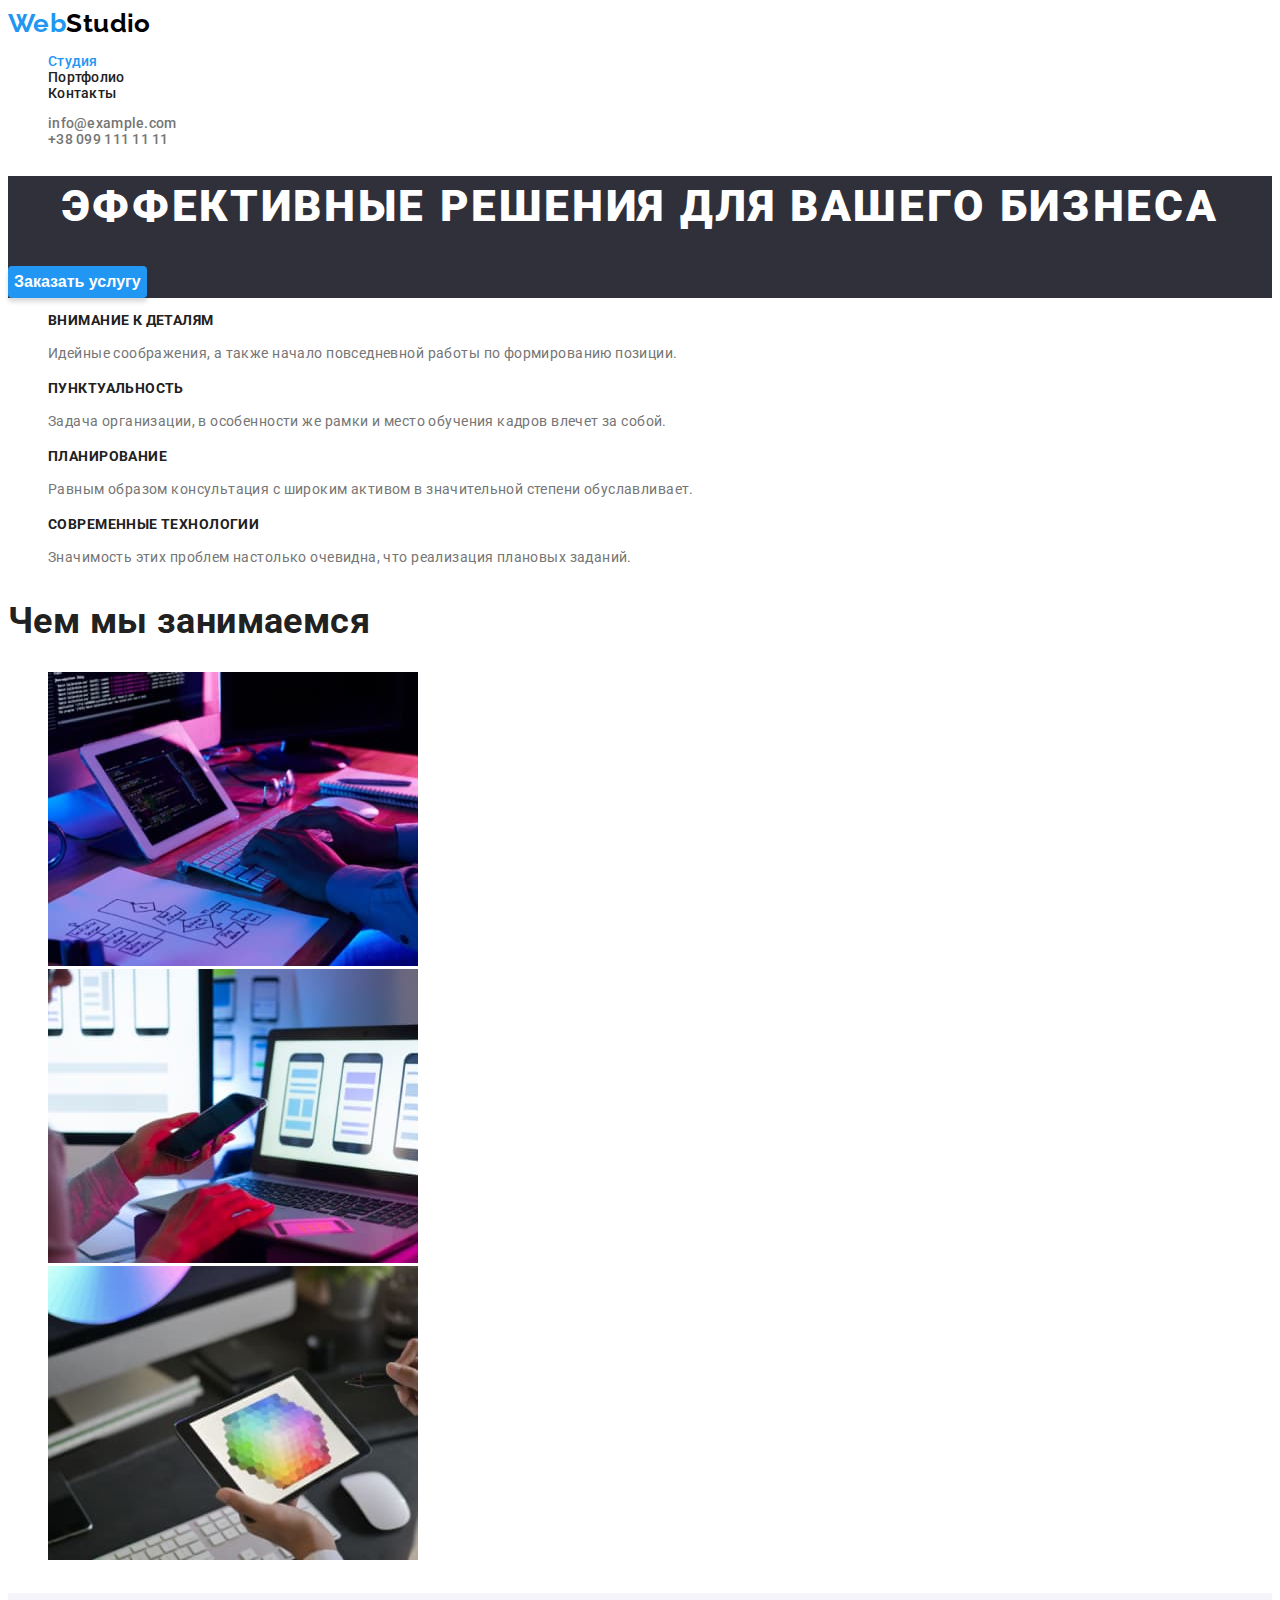
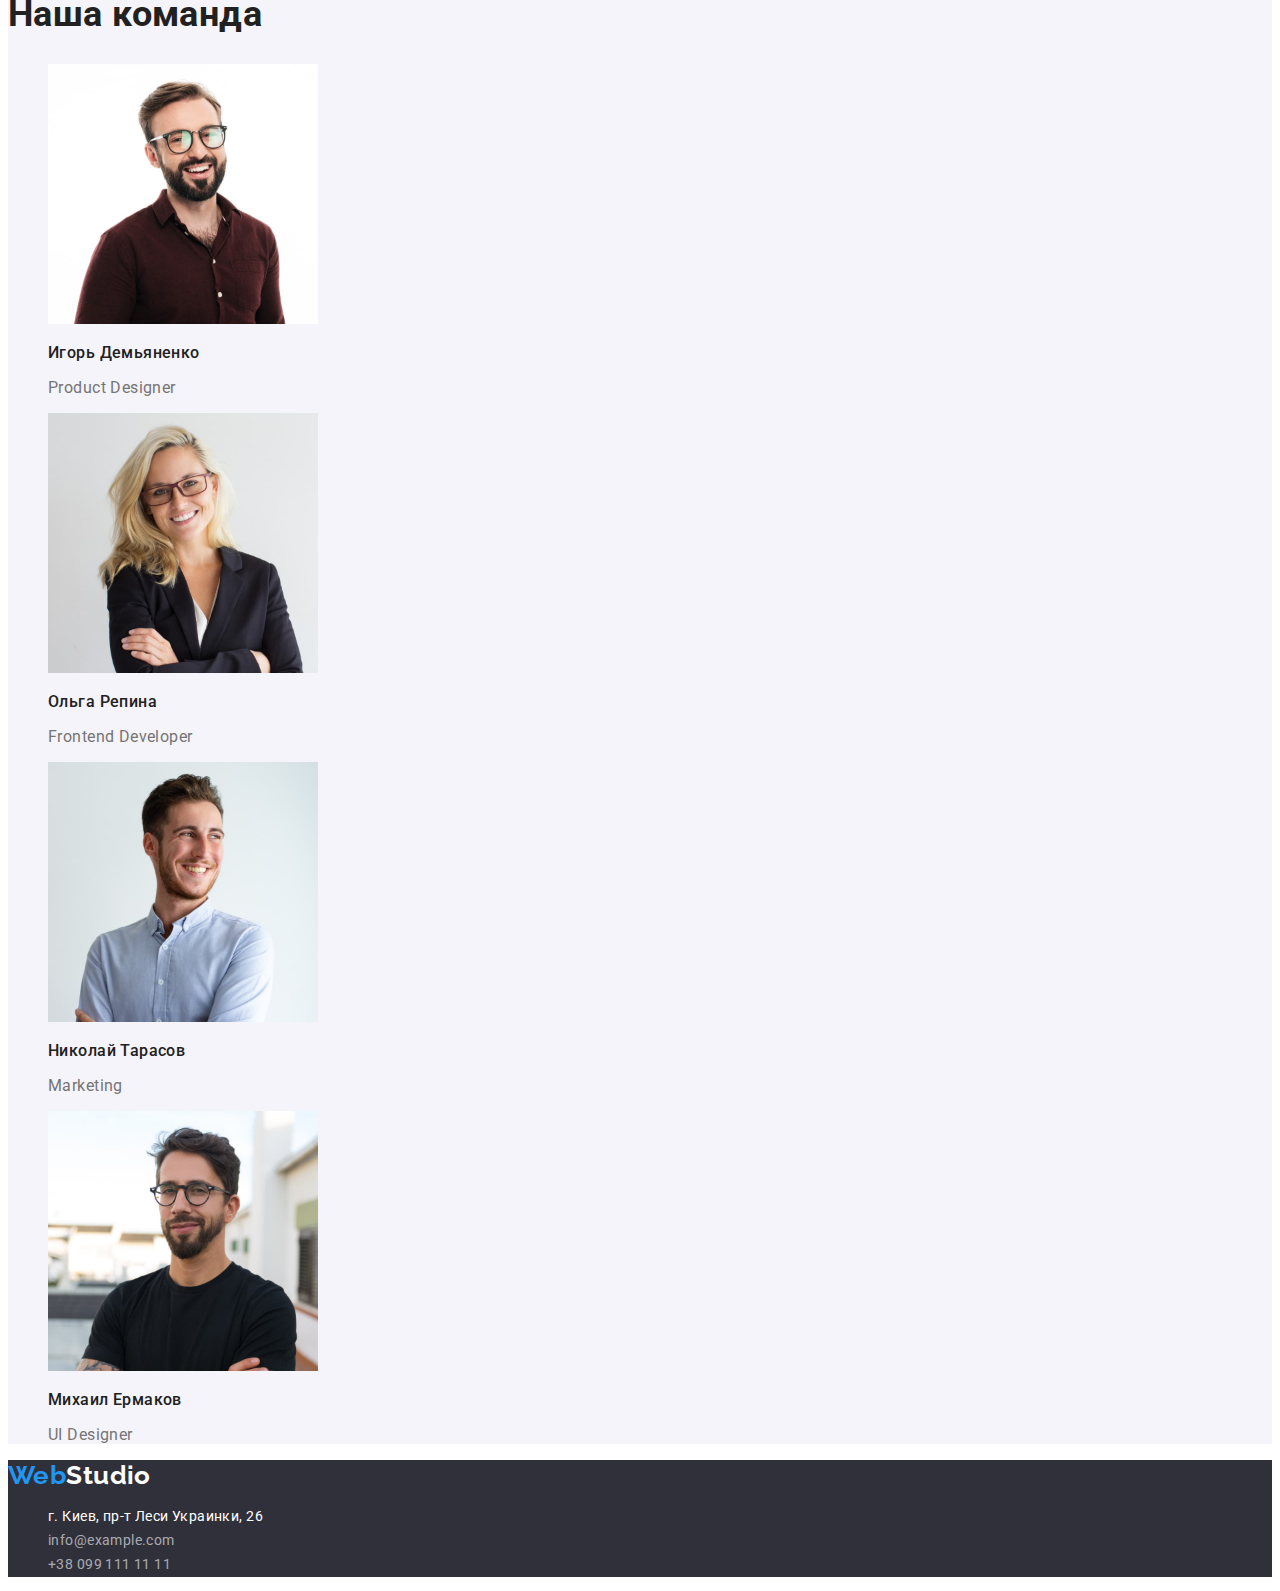
==== index.html @ 21df3050 "HW 3 padding flex" ====
<!DOCTYPE html>
<html lang="ru">
  <head>
    <meta charset="UTF-8" />
    <meta http-equiv="X-UA-Compatible" content="IE=edge" />
    <meta name="viewport" content="width=device-width, initial-scale=1.0" />
    <!-- Styles -->
    <!-- <link rel="stylesheet" type="text/css" href="./css/normalize.css" /> -->
    <link
      rel="stylesheet"
      href="https://cdnjs.cloudflare.com/ajax/libs/modern-normalize/1.1.0/modern-normalize.min.css"
      integrity="sha512-wpPYUAdjBVSE4KJnH1VR1HeZfpl1ub8YT/NKx4PuQ5NmX2tKuGu6U/JRp5y+Y8XG2tV+wKQpNHVUX03MfMFn9Q=="
      crossorigin="anonymous"
      referrerpolicy="no-referrer"
    />
    <link rel="stylesheet" type="text/css" href="./css/styles.css" />
    <!-- Fonts -->
    <link rel="preconnect" href="https://fonts.googleapis.com" />
    <link rel="preconnect" href="https://fonts.gstatic.com" crossorigin />
    <link
      href="https://fonts.googleapis.com/css2?family=Raleway:wght@700&family=Roboto:wght@400;500;700;900&display=swap"
      rel="stylesheet"
    />
    <title>Main</title>
  </head>

  <body>
    <header class="header">
      <nav class="navigation">
        <a href="./" class="link logo">
          Web<span class="logo-accent">Studio</span>
        </a>
        <ul class="list">
          <li class="item-header current"><a href="./" class="link"> Студия</a></li>
          <li class="item-header">
            <a href="./portfolio.html" class="link">Портфолио</a>
          </li>
          <li class="item-header"><a href="#" class="link">Контакты</a></li>
        </ul>
      </nav>
      <ul class="list">
        <li class="item-header contact">
          <a href="mailto:info@example.com" class="link">info@example.com</a>
        </li>
        <li class="item-header contact">
          <a href="tel:+380991111111" class="link">+38 099 111 11 11</a>
        </li>
      </ul>
    </header>
    <main>
      <section class="section primary">
        <h1 class="main-title">Эффективные решения для вашего бизнеса</h1>
        <button type="button" class="button main-button">Заказать услугу</button>
      </section>
      <section class="section">
        <h2 class="title visually-hidden">Наши преимущества</h2>
        <ul class="list">
          <li class="our-edge-item">
            <h3 class="our-edge-title">Внимание к деталям</h3>
            <p class="our-edge-description">
              Идейные соображения, а также начало повседневной работы по
              формированию позиции.
            </p>
          </li>
          <li class="our-edge-item">
            <h3 class="our-edge-title">Пунктуальность</h3>
            <p class="our-edge-description">
              Задача организации, в особенности же рамки и место обучения кадров
              влечет за собой.
            </p>
          </li>
          <li class="our-edge-item">
            <h3 class="our-edge-title">Планирование</h3>
            <p class="our-edge-description">
              Равным образом консультация с широким активом в значительной
              степени обуславливает.
            </p>
          </li>
          <li class="our-edge-item">
            <h3 class="our-edge-title">Современные технологии</h3>
            <p class="our-edge-description">
              Значимость этих проблем настолько очевидна, что реализация
              плановых заданий.
            </p>
          </li>
        </ul>
      </section>
      <section class="section">
        <h2 class="title">Чем мы занимаемся</h2>
        <ul class="list">
          <li>
            <img
              src="images/box_1.jpg"
              alt="Изображение работаюшего программиста"
              width="370"
            />
          </li>
          <li>
            <img
              src="images/box_2.jpg"
              alt="Изображение работающего UI/UX"
              width="370"
            />
          </li>
          <li>
            <img
              src="images/box_3.jpg"
              alt="Изображение работаюшего тестировщика"
              width="370"
            />
          </li>
        </ul>
      </section>
      <section class="section our-team">
        <h2 class="title">Наша команда</h2>
        <ul class="list">
          <li class="our-team-collections-items">
            <img
              src="images/team_img_1.jpg"
              alt="Фотография специалиста Игоря Демьяненко"
              width="270"
            />
            <h3 class="our-team-title">Игорь Демьяненко</h3>
            <p class="our-team-position">Product Designer</p>
          </li>
          <li class="our-team-collections-items">
            <img
              src="images/team_img_2.jpg"
              alt="Фотография специалиста Ольги Репиной"
              width="270"
            />
            <h3 class="our-team-title">Ольга Репина</h3>
            <p class="our-team-position">Frontend Developer</p>
          </li>
          <li class="our-team-collections-items">
            <img
              src="images/team_img_3.jpg"
              alt="Фотография специалиста Николая Тарасова"
              width="270"
            />
            <h3 class="our-team-title">Николай Тарасов</h3>
            <p class="our-team-position">Marketing</p>
          </li>
          <li class="our-team-collections-items">
            <img
              src="images/team_img_4.jpg"
              alt="Фотография специалиста Михаила Ермакова"
              width="270"
            />
            <h3 class="our-team-title">Михаил Ермаков</h3>
            <p class="our-team-position">UI Designer</p>
          </li>
        </ul>
      </section>
    </main>
    <footer class="footer">
      <a href="./" class="link logo">
        Web<span class="logo-invert-accent">Studio</span>
      </a>
      <address>
        <ul class="list">
          <li class="item-footer">г. Киев, пр-т Леси Украинки, 26</li>
          <li class="item-footer contact">
            <a href="mailto:info@example.com" class="link">info@example.com</a>
          </li>
          <li class="item-footer contact">
            <a href="tel:+380991111111" class="link">+38 099 111 11 11</a>
          </li>
        </ul>
      </address>
    </footer>
  </body>
</html>
---- css/styles.css ----
:root {
  --background-dark-color: #2f303a;
  /* rgb(47, 48, 58) */
  --background-light-color: #f5f4fa;
  /* rgb(245, 244, 250); */
  --primary-dark-color: #212121;
  /* rgb(33, 33, 33)*/
  --primary-light-color: #757575;
  /*rgb(117, 117, 117)*/
  --accent-light-color: #2196f3;
  /* rgb(33, 150, 243) */
  --accent-dark-color: #000000;
  /* rgb(0,0,0) */
  --main-light-color: #ffffff;
  /* rgb(255,255,255) */
  --main-light-alfa-color: rgba(255, 255, 255, 0.6);
}

body {
  font-family: "Roboto", sans-serif;
  font-style: normal;
  font-weight: 400;
  font-size: 14px;
  line-height: 1.143; /* 16/14 */
  letter-spacing: 0.03em;
  color: var(--primary-dark-color);
  background-color: var(--main-light-color);
}

/* Common Styles */
.link {
  text-decoration: none;
  color: inherit;
}

.list {
  list-style: none;
}

.button {
  box-shadow: 0px 4px 4px rgba(0, 0, 0, 0.15);
  border: none;
  border-radius: 4px;
  color: var(--main-light-color);
  background-color: var(--accent-light-color);
}

.title {
  font-weight: 700;
  font-size: 36px;
  line-height: 1.167; /* 42/36; */
}

.current{
  color: var(--accent-light-color);
}  

/* Семантичне скриття елементів */
.visually-hidden {
  position: absolute;
  white-space: nowrap;
  width: 1px;
  height: 1px;
  overflow: hidden;
  border: 0;
  padding: 0;
  clip: rect(0 0 0 0);
  clip-path: inset(50%);
  margin: -1px;
}

/* Header */
.item-header {
  font-weight: 500;
  letter-spacing: 0.02em;
}

.item-header.contact {
  color: var(--primary-light-color);
}

.item-header:hover,
.item-header:focus {
  color: var(--accent-light-color);
}

.logo {
  font-family: "Raleway", sans-serif;
  font-weight: 700;
  font-size: 26px;
  line-height: 1.192; /* 31/26; */
  color: var(--accent-light-color);
}

.logo-accent {
  color: var(--accent-dark-color);
}

/* Main */
.primary {
  background-color: var(--background-dark-color);
}

.main-title {
  font-weight: 900;
  font-size: 44px;
  line-height: 1.364; /* 60/44; */
  text-align: center;
  letter-spacing: 0.06em;
  text-transform: uppercase;
  color: var(--main-light-color);
}

.main-button{
  font-weight: 700;
  font-size: 16px;
  line-height: 1.875; /* 30/16; */
}  

.our-edge-title {
  font-size: inherit;
  line-height: inherit;
  text-transform: uppercase;
}

.our-edge-description {
  line-height: 1.714; /* 24/14 */
  color: var(--primary-light-color);
}

.our-team {
  background-color: var(--background-light-color);
}

.our-team-title {
  font-weight: 500;
  font-size: 16px;
  line-height: 1.187; /* 19/16 */
}

.our-team-position {
  font-size: 16px;
  line-height: 1.187; /* 19/16 */
  color: var(--primary-light-color);
}

/* filter */
.button-filter {
  font-weight: 500;
  font-size: 16px;
  line-height: 1.625; /* 26/16 */
  color: inherit;
  background-color: var(--background-light-color);
}

.button-filter:hover,
.button-filter:focus {
  color: var(--main-light-color);
  background-color: var(--accent-light-color);
}

.title-work {
  font-size: 18px;
  line-height: 2;
  letter-spacing: 0.06em;
}

.type-work {
  font-size: 16px;
  line-height: 1.88; /* 30/16; */
  color: var(--primary-light-color);
}

/* FOOTER */
.footer {
  background-color: var(--background-dark-color);
}

.logo-invert-accent {
  color: var(--main-light-color);
}

.item-footer {
  font-size: 14px;
  font-style: normal;
  line-height: 1.714; /* 24/14 */
  color: var(--main-light-color);
}

.item-footer.contact {
  color: var(--main-light-alfa-color);
}

.item-footer.contact:hover,
.item-footer.contact:focus {
  color: var(--accent-light-color);
}
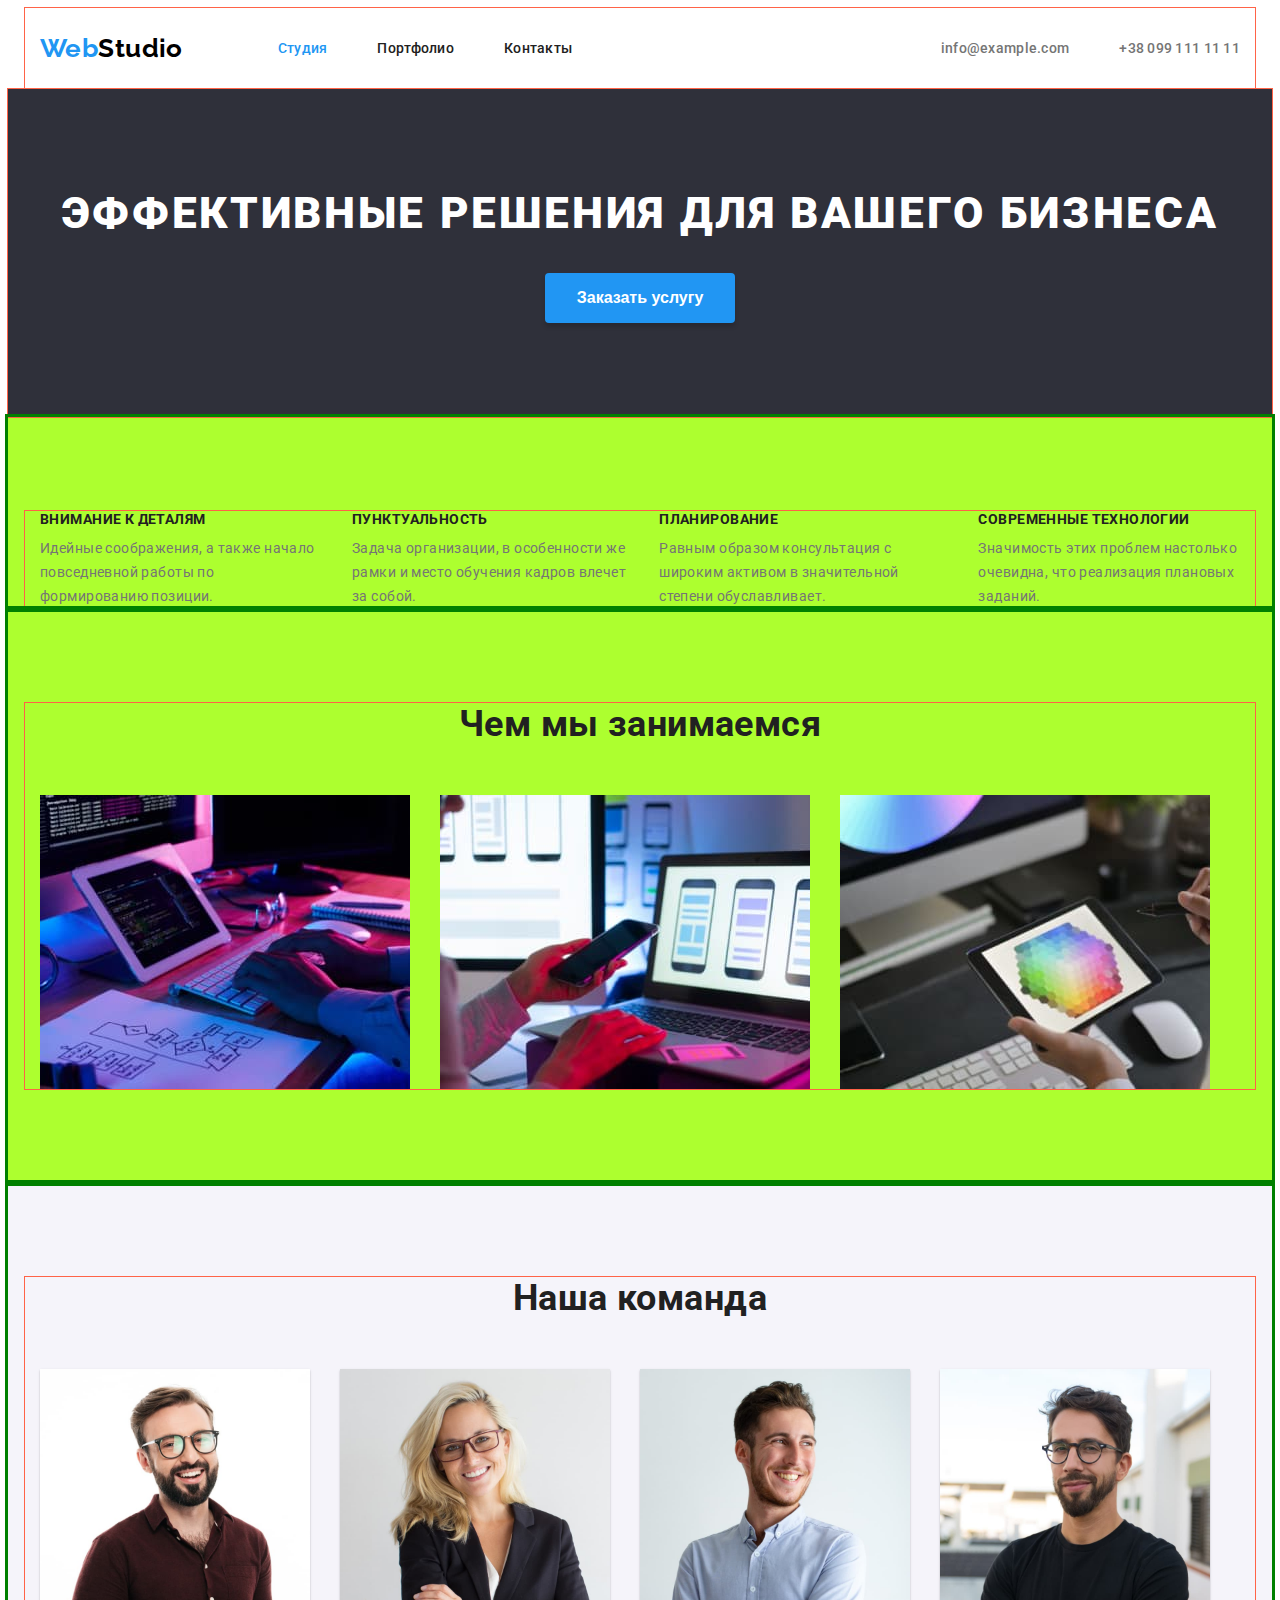
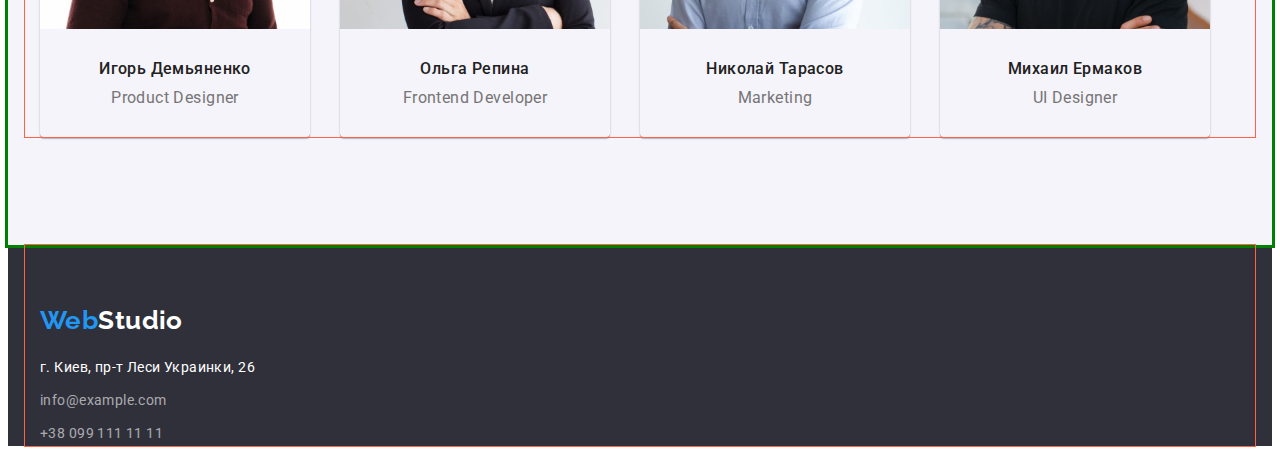
==== commit 26a53bc2: "v2" ====
--- a/index.html
+++ b/index.html
@@ -6,6 +6,14 @@
     <meta name="viewport" content="width=device-width, initial-scale=1.0" />
     <!-- Styles -->
     <!-- <link rel="stylesheet" type="text/css" href="./css/normalize.css" /> -->
+    <!-- Fonts -->
+    <link rel="preconnect" href="https://fonts.googleapis.com" />
+    <link rel="preconnect" href="https://fonts.gstatic.com" crossorigin />
+    <link
+      href="https://fonts.googleapis.com/css2?family=Raleway:wght@700&family=Roboto:wght@400;500;700;900&display=swap"
+      rel="stylesheet"
+    />
+    <!-- Nomalize -->
     <link
       rel="stylesheet"
       href="https://cdnjs.cloudflare.com/ajax/libs/modern-normalize/1.1.0/modern-normalize.min.css"
@@ -13,161 +21,171 @@
       crossorigin="anonymous"
       referrerpolicy="no-referrer"
     />
+    <!-- Styles -->
     <link rel="stylesheet" type="text/css" href="./css/styles.css" />
-    <!-- Fonts -->
-    <link rel="preconnect" href="https://fonts.googleapis.com" />
-    <link rel="preconnect" href="https://fonts.gstatic.com" crossorigin />
-    <link
-      href="https://fonts.googleapis.com/css2?family=Raleway:wght@700&family=Roboto:wght@400;500;700;900&display=swap"
-      rel="stylesheet"
-    />
     <title>Main</title>
   </head>
 
   <body>
     <header class="header">
-      <nav class="navigation">
-        <a href="./" class="link logo">
-          Web<span class="logo-accent">Studio</span>
-        </a>
-        <ul class="list">
-          <li class="item-header current"><a href="./" class="link"> Студия</a></li>
-          <li class="item-header">
-            <a href="./portfolio.html" class="link">Портфолио</a>
+      <div class="container">
+        <nav class="navigation">
+          <a href="./" class="link logo">
+            Web<span class="logo-accent">Studio</span>
+          </a>
+          <ul class="list">
+            <li class="item-header current">
+              <a href="./" class="link"> Студия</a>
+            </li>
+            <li class="item-header">
+              <a href="./portfolio.html" class="link">Портфолио</a>
+            </li>
+            <li class="item-header"><a href="#" class="link">Контакты</a></li>
+          </ul>
+        </nav>
+        <ul class="list contact">
+          <li class="item-header contact">
+            <a href="mailto:info@example.com" class="link">info@example.com</a>
           </li>
-          <li class="item-header"><a href="#" class="link">Контакты</a></li>
+          <li class="item-header contact">
+            <a href="tel:+380991111111" class="link">+38 099 111 11 11</a>
+          </li>
         </ul>
-      </nav>
-      <ul class="list">
-        <li class="item-header contact">
-          <a href="mailto:info@example.com" class="link">info@example.com</a>
-        </li>
-        <li class="item-header contact">
-          <a href="tel:+380991111111" class="link">+38 099 111 11 11</a>
-        </li>
-      </ul>
+      </div>
     </header>
     <main>
       <section class="section primary">
         <h1 class="main-title">Эффективные решения для вашего бизнеса</h1>
-        <button type="button" class="button main-button">Заказать услугу</button>
+        <button type="button" class="button main-button">
+          Заказать услугу
+        </button>
       </section>
-      <section class="section">
-        <h2 class="title visually-hidden">Наши преимущества</h2>
-        <ul class="list">
-          <li class="our-edge-item">
-            <h3 class="our-edge-title">Внимание к деталям</h3>
-            <p class="our-edge-description">
-              Идейные соображения, а также начало повседневной работы по
-              формированию позиции.
-            </p>
-          </li>
-          <li class="our-edge-item">
-            <h3 class="our-edge-title">Пунктуальность</h3>
-            <p class="our-edge-description">
-              Задача организации, в особенности же рамки и место обучения кадров
-              влечет за собой.
-            </p>
-          </li>
-          <li class="our-edge-item">
-            <h3 class="our-edge-title">Планирование</h3>
-            <p class="our-edge-description">
-              Равным образом консультация с широким активом в значительной
-              степени обуславливает.
-            </p>
-          </li>
-          <li class="our-edge-item">
-            <h3 class="our-edge-title">Современные технологии</h3>
-            <p class="our-edge-description">
-              Значимость этих проблем настолько очевидна, что реализация
-              плановых заданий.
-            </p>
-          </li>
-        </ul>
+      <section class="section our-edge">
+        <div class="container">
+          <h2 class="title visually-hidden">Наши преимущества</h2>
+          <ul class="list our-edge">
+            <li class="our-edge-item">
+              <h3 class="our-edge-title">Внимание к деталям</h3>
+              <p class="our-edge-description">
+                Идейные соображения, а также начало повседневной работы по
+                формированию позиции.
+              </p>
+            </li>
+            <li class="our-edge-item">
+              <h3 class="our-edge-title">Пунктуальность</h3>
+              <p class="our-edge-description">
+                Задача организации, в особенности же рамки и место обучения
+                кадров влечет за собой.
+              </p>
+            </li>
+            <li class="our-edge-item">
+              <h3 class="our-edge-title">Планирование</h3>
+              <p class="our-edge-description">
+                Равным образом консультация с широким активом в значительной
+                степени обуславливает.
+              </p>
+            </li>
+            <li class="our-edge-item">
+              <h3 class="our-edge-title">Современные технологии</h3>
+              <p class="our-edge-description">
+                Значимость этих проблем настолько очевидна, что реализация
+                плановых заданий.
+              </p>
+            </li>
+          </ul>
+        </div>
       </section>
-      <section class="section">
-        <h2 class="title">Чем мы занимаемся</h2>
-        <ul class="list">
-          <li>
-            <img
-              src="images/box_1.jpg"
-              alt="Изображение работаюшего программиста"
-              width="370"
-            />
-          </li>
-          <li>
-            <img
-              src="images/box_2.jpg"
-              alt="Изображение работающего UI/UX"
-              width="370"
-            />
-          </li>
-          <li>
-            <img
-              src="images/box_3.jpg"
-              alt="Изображение работаюшего тестировщика"
-              width="370"
-            />
-          </li>
-        </ul>
+      <section class="section whot-do">
+        <div class="container">
+          <h2 class="title">Чем мы занимаемся</h2>
+          <ul class="list whot-do">
+            <li>
+              <img
+                src="images/box_1.jpg"
+                alt="Изображение работаюшего программиста"
+                width="370"
+              />
+            </li>
+            <li>
+              <img
+                src="images/box_2.jpg"
+                alt="Изображение работающего UI/UX"
+                width="370"
+              />
+            </li>
+            <li>
+              <img
+                src="images/box_3.jpg"
+                alt="Изображение работаюшего тестировщика"
+                width="370"
+              />
+            </li>
+          </ul>
+        </div>
       </section>
       <section class="section our-team">
-        <h2 class="title">Наша команда</h2>
-        <ul class="list">
-          <li class="our-team-collections-items">
-            <img
-              src="images/team_img_1.jpg"
-              alt="Фотография специалиста Игоря Демьяненко"
-              width="270"
-            />
-            <h3 class="our-team-title">Игорь Демьяненко</h3>
-            <p class="our-team-position">Product Designer</p>
-          </li>
-          <li class="our-team-collections-items">
-            <img
-              src="images/team_img_2.jpg"
-              alt="Фотография специалиста Ольги Репиной"
-              width="270"
-            />
-            <h3 class="our-team-title">Ольга Репина</h3>
-            <p class="our-team-position">Frontend Developer</p>
-          </li>
-          <li class="our-team-collections-items">
-            <img
-              src="images/team_img_3.jpg"
-              alt="Фотография специалиста Николая Тарасова"
-              width="270"
-            />
-            <h3 class="our-team-title">Николай Тарасов</h3>
-            <p class="our-team-position">Marketing</p>
-          </li>
-          <li class="our-team-collections-items">
-            <img
-              src="images/team_img_4.jpg"
-              alt="Фотография специалиста Михаила Ермакова"
-              width="270"
-            />
-            <h3 class="our-team-title">Михаил Ермаков</h3>
-            <p class="our-team-position">UI Designer</p>
-          </li>
-        </ul>
+        <div class="container">
+          <h2 class="title">Наша команда</h2>
+          <ul class="list our-team">
+            <li class="our-team-collections-items">
+              <img
+                src="images/team_img_1.jpg"
+                alt="Фотография специалиста Игоря Демьяненко"
+                width="270"
+              />
+              <h3 class="our-team-title">Игорь Демьяненко</h3>
+              <p class="our-team-position">Product Designer</p>
+            </li>
+            <li class="our-team-collections-items">
+              <img
+                src="images/team_img_2.jpg"
+                alt="Фотография специалиста Ольги Репиной"
+                width="270"
+              />
+              <h3 class="our-team-title">Ольга Репина</h3>
+              <p class="our-team-position">Frontend Developer</p>
+            </li>
+            <li class="our-team-collections-items">
+              <img
+                src="images/team_img_3.jpg"
+                alt="Фотография специалиста Николая Тарасова"
+                width="270"
+              />
+              <h3 class="our-team-title">Николай Тарасов</h3>
+              <p class="our-team-position">Marketing</p>
+            </li>
+            <li class="our-team-collections-items">
+              <img
+                src="images/team_img_4.jpg"
+                alt="Фотография специалиста Михаила Ермакова"
+                width="270"
+              />
+              <h3 class="our-team-title">Михаил Ермаков</h3>
+              <p class="our-team-position">UI Designer</p>
+            </li>
+          </ul>
+        </div>
       </section>
     </main>
     <footer class="footer">
-      <a href="./" class="link logo">
-        Web<span class="logo-invert-accent">Studio</span>
-      </a>
-      <address>
-        <ul class="list">
-          <li class="item-footer">г. Киев, пр-т Леси Украинки, 26</li>
-          <li class="item-footer contact">
-            <a href="mailto:info@example.com" class="link">info@example.com</a>
-          </li>
-          <li class="item-footer contact">
-            <a href="tel:+380991111111" class="link">+38 099 111 11 11</a>
-          </li>
-        </ul>
-      </address>
+      <div class="container">
+        <a href="./" class="link logo">
+          Web<span class="logo-invert-accent">Studio</span>
+        </a>
+        <address class="address">
+          <ul class="list contact">
+            <li class="item-footer">г. Киев, пр-т Леси Украинки, 26</li>
+            <li class="item-footer contact">
+              <a href="mailto:info@example.com" class="link"
+                >info@example.com</a
+              >
+            </li>
+            <li class="item-footer contact">
+              <a href="tel:+380991111111" class="link">+38 099 111 11 11</a>
+            </li>
+          </ul>
+        </address>
+      </div>
     </footer>
   </body>
 </html>
--- a/css/styles.css
+++ b/css/styles.css
@@ -27,6 +27,11 @@
   background-color: var(--main-light-color);
 }
 
+img{
+  display: block;
+  padding: 0;
+}
+
 /* Common Styles */
 .link {
   text-decoration: none;
@@ -41,21 +46,43 @@
   box-shadow: 0px 4px 4px rgba(0, 0, 0, 0.15);
   border: none;
   border-radius: 4px;
+  border-color: transparent;
+
   color: var(--main-light-color);
   background-color: var(--accent-light-color);
 }
 
 .title {
+  margin-top: 0;
+  margin-bottom: 50px;
+
+  text-align: center;
+
   font-weight: 700;
   font-size: 36px;
   line-height: 1.167; /* 42/36; */
 }
 
-.current{
+.current {
   color: var(--accent-light-color);
-}  
-
-/* Семантичне скриття елементів */
+}
+
+.section {
+  padding-top: 94px;
+  padding-bottom: 94px;
+  
+  background-color: greenyellow;
+  outline: 3px solid green;
+}
+
+/* .section .list {
+  margin-top: 0;
+  margin-bottom: 0;
+  padding-top: 0;
+  padding-bottom: 0;
+} */
+
+/* Семантическое скрытие документов */
 .visually-hidden {
   position: absolute;
   white-space: nowrap;
@@ -69,10 +96,60 @@
   margin: -1px;
 }
 
+.container {
+  margin-left: auto;
+  margin-right: auto;
+  padding-right: 15px;
+  padding-left: 15px;
+  width: 1200px; 
+
+  outline: 1px solid tomato;
+}
+
+.container .list {
+  display: flex;
+  /* flex-wrap: wrap; */
+}
+
 /* Header */
+.header{
+  border-bottom: 1px solid #ECECEC;
+}
+
+.header .container {
+  display: flex;
+  justify-content: space-between;
+  align-items: center;
+}
+
+.navigation {
+  display: flex;
+  align-items: center;
+}
+
+.navigation .list {
+  display: flex;
+  margin-top: 0;
+  margin-bottom: 0;
+  margin-left: 95px;
+  /* margin-top: 10px;
+  margin-bottom: 10px; */
+  padding-left: 0;
+}
+
 .item-header {
   font-weight: 500;
   letter-spacing: 0.02em;
+}
+
+.item-header + .item-header {
+  margin-left: 50px;
+}
+
+.item-header .link {
+  display: block;
+  padding-top: 32px;
+  padding-bottom: 32px;
 }
 
 .item-header.contact {
@@ -96,49 +173,128 @@
   color: var(--accent-dark-color);
 }
 
+.list.contact {
+  display: flex;
+  margin-top: 0px;
+  margin-bottom: 0px;
+  padding-left: 0px;
+}
+
 /* Main */
+.section.primary {
+  background-color: var(--background-dark-color);
+}
+
 .primary {
-  background-color: var(--background-dark-color);
+  margin-top: 0px;
+  margin-bottom: 0px;
+
+  text-align: center;
+
+  outline: 1px solid tomato;
 }
 
 .main-title {
+  margin-top: 0;
+  margin-bottom: 30px;
+
+  color: var(--main-light-color);
+
   font-weight: 900;
   font-size: 44px;
   line-height: 1.364; /* 60/44; */
-  text-align: center;
   letter-spacing: 0.06em;
-  text-transform: uppercase;
-  color: var(--main-light-color);
-}
-
-.main-button{
+  text-transform: uppercase;  
+}
+
+.main-button {
+  padding: 10px 32px;
   font-weight: 700;
   font-size: 16px;
   line-height: 1.875; /* 30/16; */
-}  
+}
+
+/* Edge */
+.section.our-edge {
+  padding-bottom: 0;
+}
+
+.list.our-edge {
+  margin-top: 0;
+  margin-bottom: 0;
+  padding-left: 0;  
+}
+
+.our-edge-item + .our-edge-item{
+  margin-left: 30px;
+}
 
 .our-edge-title {
+  margin-top: 0;
+  margin-bottom: 10px;
+
   font-size: inherit;
   line-height: inherit;
   text-transform: uppercase;
 }
 
 .our-edge-description {
+  margin-top: 0;
+  margin-bottom: 0;
+
   line-height: 1.714; /* 24/14 */
   color: var(--primary-light-color);
 }
 
+/* Whot my do */
+
+.list.whot-do{
+  margin-top: 0;
+  margin-bottom: 0;
+  padding: 0;
+}
+
+.list.whot-do *:nth-child(n + 2){
+  margin-left: 30px;
+}
+
+
+/* Team */
 .our-team {
   background-color: var(--background-light-color);
 }
 
+.list.our-team{
+  padding: 0;
+}
+
+.our-team-collections-items{
+  box-shadow : 0px 1px 3px rgba(0, 0, 0, 0.12),
+               0px 1px 1px rgba(0, 0, 0, 0.14),
+               0px 2px 1px rgba(0, 0, 0, 0.2);
+  border-radius: 0px 0px 4px 4px;
+}
+
+.our-team-collections-items + .our-team-collections-items {
+  margin-left: 30px;
+}
+
 .our-team-title {
+  margin-top: 0;  
+  margin-bottom: 10px;
+  padding-top: 30px;  
+  text-align: center;
+
   font-weight: 500;
   font-size: 16px;
   line-height: 1.187; /* 19/16 */
 }
 
 .our-team-position {
+  margin-top: 0;
+  margin-bottom: 30px;
+  text-align: center;
+
   font-size: 16px;
   line-height: 1.187; /* 19/16 */
   color: var(--primary-light-color);
@@ -146,6 +302,9 @@
 
 /* filter */
 .button-filter {
+  display: block;
+  padding: 6px 22px;
+
   font-weight: 500;
   font-size: 16px;
   line-height: 1.625; /* 26/16 */
@@ -153,19 +312,50 @@
   background-color: var(--background-light-color);
 }
 
+.list.filter{
+  margin-top: 0;
+  margin-bottom: 34px;
+  justify-content: center;
+}
+
+.item-filter + .item-filter{
+  margin-left: 8px;
+}
+
 .button-filter:hover,
 .button-filter:focus {
   color: var(--main-light-color);
   background-color: var(--accent-light-color);
 }
 
+.list.works {
+  flex-wrap: wrap;
+}
+
+.work-description {
+  border: 1px solid #EEEEEE;
+}
+
 .title-work {
+  margin-top: 0;
+  margin-bottom: 4px; 
+  
+  padding-top: 20px;
+  padding-left: 24px;
+  /* padding-bottom: 0; */
+
+  text-align: left;
+
   font-size: 18px;
   line-height: 2;
   letter-spacing: 0.06em;
 }
 
 .type-work {
+  margin-top: 0;
+  margin-bottom: 20px;
+  padding-left: 24px;
+
   font-size: 16px;
   line-height: 1.88; /* 30/16; */
   color: var(--primary-light-color);
@@ -175,18 +365,33 @@
 .footer {
   background-color: var(--background-dark-color);
 }
+.footer .logo {
+  display: block;
+  padding-top: 60px;
+  margin-bottom: 20px;
+}
+
+.address .list {
+  display: block;
+}
 
 .logo-invert-accent {
   color: var(--main-light-color);
 }
 
 .item-footer {
+  /* margin-bottom: 9px; */
+
   font-size: 14px;
   font-style: normal;
   line-height: 1.714; /* 24/14 */
   color: var(--main-light-color);
 }
 
+.item-footer:not(:last-child) {
+  margin-bottom: 9px;
+}
+
 .item-footer.contact {
   color: var(--main-light-alfa-color);
 }
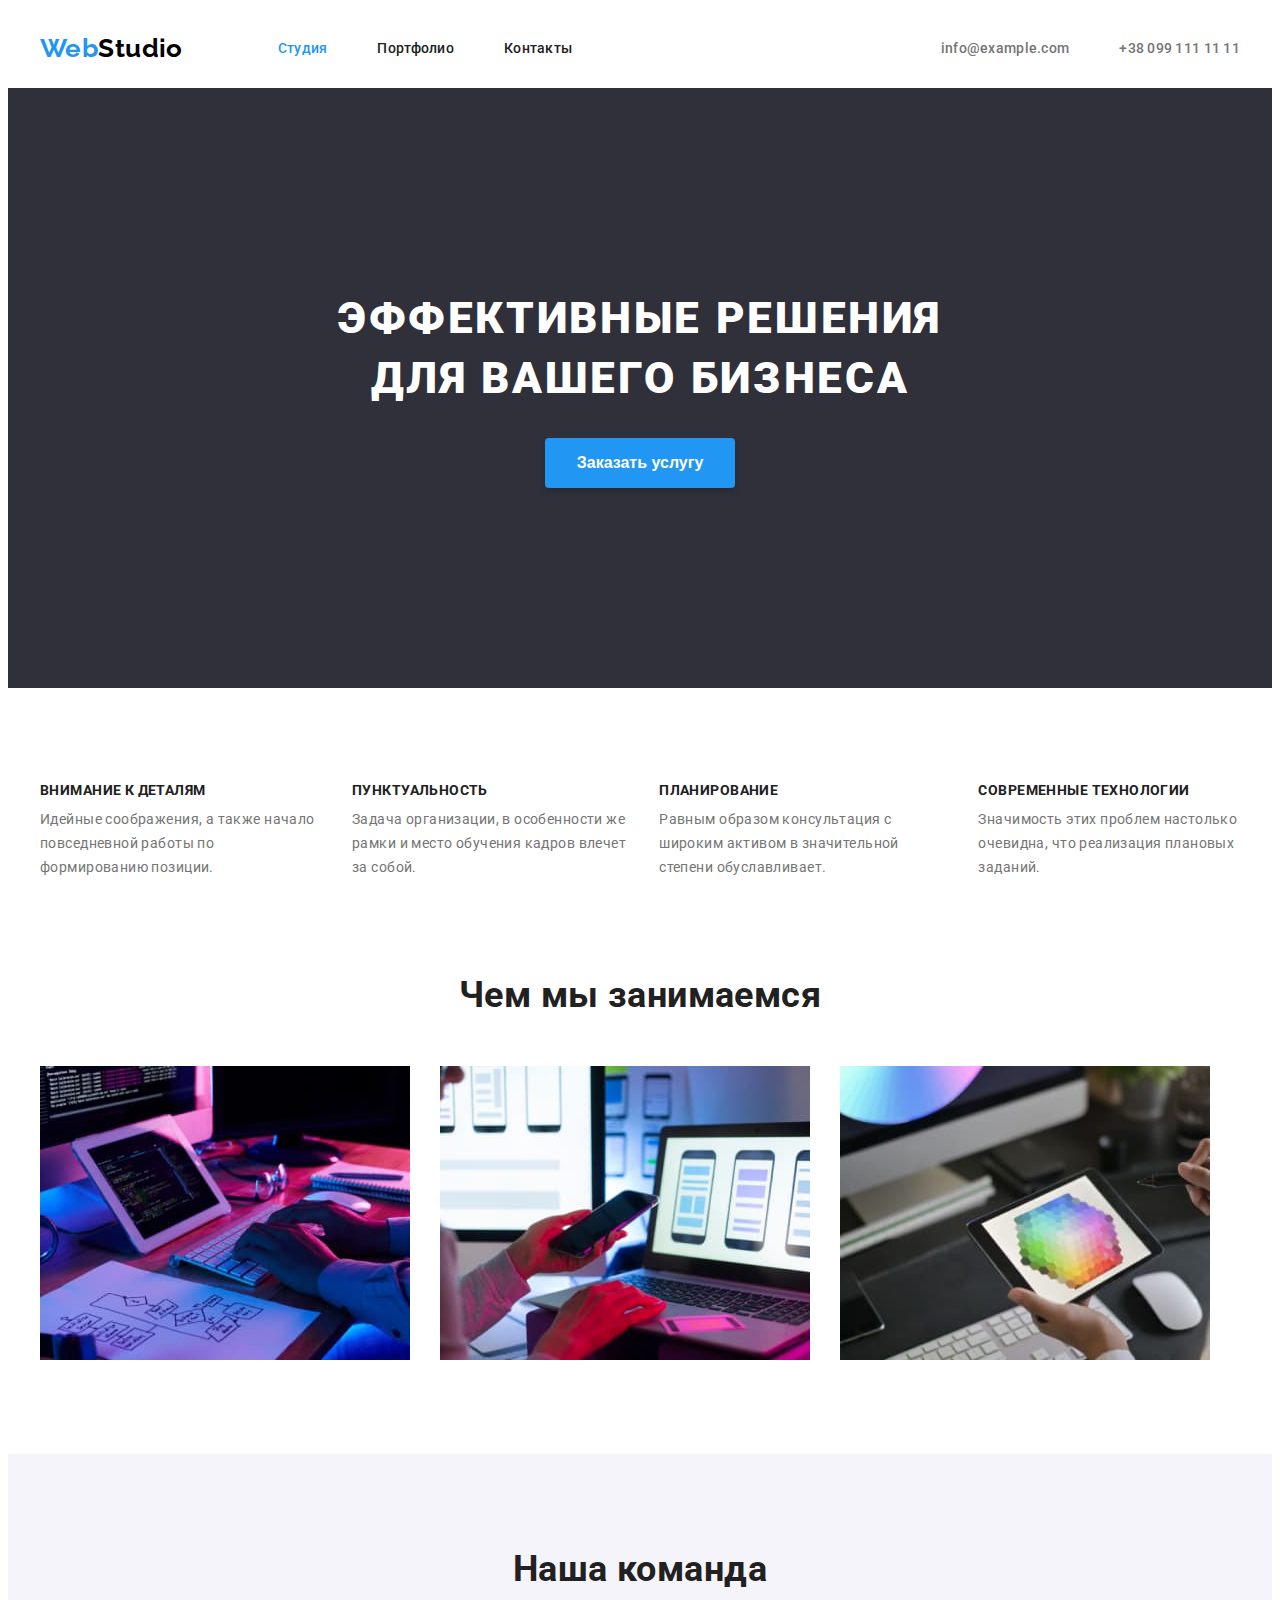
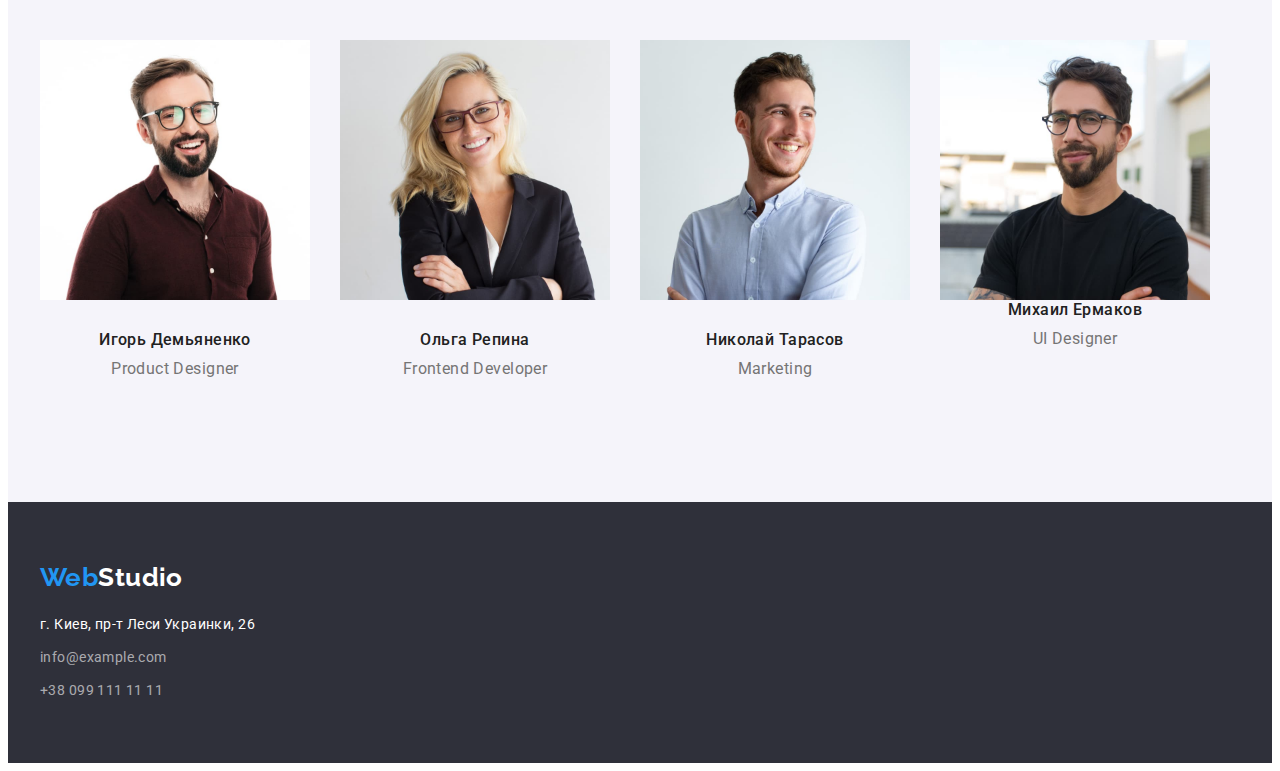
==== commit 8bb1f22e: "v3" ====
--- a/index.html
+++ b/index.html
@@ -1,191 +1,202 @@
-<!DOCTYPE html>
-<html lang="ru">
-  <head>
-    <meta charset="UTF-8" />
-    <meta http-equiv="X-UA-Compatible" content="IE=edge" />
-    <meta name="viewport" content="width=device-width, initial-scale=1.0" />
-    <!-- Styles -->
-    <!-- <link rel="stylesheet" type="text/css" href="./css/normalize.css" /> -->
-    <!-- Fonts -->
-    <link rel="preconnect" href="https://fonts.googleapis.com" />
-    <link rel="preconnect" href="https://fonts.gstatic.com" crossorigin />
-    <link
-      href="https://fonts.googleapis.com/css2?family=Raleway:wght@700&family=Roboto:wght@400;500;700;900&display=swap"
-      rel="stylesheet"
-    />
-    <!-- Nomalize -->
-    <link
-      rel="stylesheet"
-      href="https://cdnjs.cloudflare.com/ajax/libs/modern-normalize/1.1.0/modern-normalize.min.css"
-      integrity="sha512-wpPYUAdjBVSE4KJnH1VR1HeZfpl1ub8YT/NKx4PuQ5NmX2tKuGu6U/JRp5y+Y8XG2tV+wKQpNHVUX03MfMFn9Q=="
-      crossorigin="anonymous"
-      referrerpolicy="no-referrer"
-    />
-    <!-- Styles -->
-    <link rel="stylesheet" type="text/css" href="./css/styles.css" />
-    <title>Main</title>
-  </head>
-
-  <body>
-    <header class="header">
-      <div class="container">
-        <nav class="navigation">
-          <a href="./" class="link logo">
-            Web<span class="logo-accent">Studio</span>
-          </a>
-          <ul class="list">
-            <li class="item-header current">
-              <a href="./" class="link"> Студия</a>
-            </li>
-            <li class="item-header">
-              <a href="./portfolio.html" class="link">Портфолио</a>
-            </li>
-            <li class="item-header"><a href="#" class="link">Контакты</a></li>
-          </ul>
-        </nav>
-        <ul class="list contact">
-          <li class="item-header contact">
-            <a href="mailto:info@example.com" class="link">info@example.com</a>
-          </li>
-          <li class="item-header contact">
-            <a href="tel:+380991111111" class="link">+38 099 111 11 11</a>
-          </li>
-        </ul>
-      </div>
-    </header>
-    <main>
-      <section class="section primary">
-        <h1 class="main-title">Эффективные решения для вашего бизнеса</h1>
-        <button type="button" class="button main-button">
-          Заказать услугу
-        </button>
-      </section>
-      <section class="section our-edge">
-        <div class="container">
-          <h2 class="title visually-hidden">Наши преимущества</h2>
-          <ul class="list our-edge">
-            <li class="our-edge-item">
-              <h3 class="our-edge-title">Внимание к деталям</h3>
-              <p class="our-edge-description">
-                Идейные соображения, а также начало повседневной работы по
-                формированию позиции.
-              </p>
-            </li>
-            <li class="our-edge-item">
-              <h3 class="our-edge-title">Пунктуальность</h3>
-              <p class="our-edge-description">
-                Задача организации, в особенности же рамки и место обучения
-                кадров влечет за собой.
-              </p>
-            </li>
-            <li class="our-edge-item">
-              <h3 class="our-edge-title">Планирование</h3>
-              <p class="our-edge-description">
-                Равным образом консультация с широким активом в значительной
-                степени обуславливает.
-              </p>
-            </li>
-            <li class="our-edge-item">
-              <h3 class="our-edge-title">Современные технологии</h3>
-              <p class="our-edge-description">
-                Значимость этих проблем настолько очевидна, что реализация
-                плановых заданий.
-              </p>
-            </li>
-          </ul>
-        </div>
-      </section>
-      <section class="section whot-do">
-        <div class="container">
-          <h2 class="title">Чем мы занимаемся</h2>
-          <ul class="list whot-do">
-            <li>
-              <img
-                src="images/box_1.jpg"
-                alt="Изображение работаюшего программиста"
-                width="370"
-              />
-            </li>
-            <li>
-              <img
-                src="images/box_2.jpg"
-                alt="Изображение работающего UI/UX"
-                width="370"
-              />
-            </li>
-            <li>
-              <img
-                src="images/box_3.jpg"
-                alt="Изображение работаюшего тестировщика"
-                width="370"
-              />
-            </li>
-          </ul>
-        </div>
-      </section>
-      <section class="section our-team">
-        <div class="container">
-          <h2 class="title">Наша команда</h2>
-          <ul class="list our-team">
-            <li class="our-team-collections-items">
-              <img
-                src="images/team_img_1.jpg"
-                alt="Фотография специалиста Игоря Демьяненко"
-                width="270"
-              />
-              <h3 class="our-team-title">Игорь Демьяненко</h3>
-              <p class="our-team-position">Product Designer</p>
-            </li>
-            <li class="our-team-collections-items">
-              <img
-                src="images/team_img_2.jpg"
-                alt="Фотография специалиста Ольги Репиной"
-                width="270"
-              />
-              <h3 class="our-team-title">Ольга Репина</h3>
-              <p class="our-team-position">Frontend Developer</p>
-            </li>
-            <li class="our-team-collections-items">
-              <img
-                src="images/team_img_3.jpg"
-                alt="Фотография специалиста Николая Тарасова"
-                width="270"
-              />
-              <h3 class="our-team-title">Николай Тарасов</h3>
-              <p class="our-team-position">Marketing</p>
-            </li>
-            <li class="our-team-collections-items">
-              <img
-                src="images/team_img_4.jpg"
-                alt="Фотография специалиста Михаила Ермакова"
-                width="270"
-              />
-              <h3 class="our-team-title">Михаил Ермаков</h3>
-              <p class="our-team-position">UI Designer</p>
-            </li>
-          </ul>
-        </div>
-      </section>
-    </main>
-    <footer class="footer">
-      <div class="container">
-        <a href="./" class="link logo">
-          Web<span class="logo-invert-accent">Studio</span>
-        </a>
-        <address class="address">
-          <ul class="list contact">
-            <li class="item-footer">г. Киев, пр-т Леси Украинки, 26</li>
-            <li class="item-footer contact">
-              <a href="mailto:info@example.com" class="link"
-                >info@example.com</a
-              >
-            </li>
-            <li class="item-footer contact">
-              <a href="tel:+380991111111" class="link">+38 099 111 11 11</a>
-            </li>
-          </ul>
-        </address>
-      </div>
-    </footer>
-  </body>
-</html>
+<!DOCTYPE html>
+<html lang="ru">
+  <head>
+    <meta charset="UTF-8" />
+    <meta http-equiv="X-UA-Compatible" content="IE=edge" />
+    <meta name="viewport" content="width=device-width, initial-scale=1.0" />
+    <!-- Styles -->
+    <!-- <link rel="stylesheet" type="text/css" href="./css/normalize.css" /> -->
+    <!-- Fonts -->
+    <link rel="preconnect" href="https://fonts.googleapis.com" />
+    <link rel="preconnect" href="https://fonts.gstatic.com" crossorigin />
+    <link
+      href="https://fonts.googleapis.com/css2?family=Raleway:wght@700&family=Roboto:wght@400;500;700;900&display=swap"
+      rel="stylesheet"
+    />
+    <!-- Nomalize -->
+    <link
+      rel="stylesheet"
+      href="https://cdnjs.cloudflare.com/ajax/libs/modern-normalize/1.1.0/modern-normalize.min.css"
+      integrity="sha512-wpPYUAdjBVSE4KJnH1VR1HeZfpl1ub8YT/NKx4PuQ5NmX2tKuGu6U/JRp5y+Y8XG2tV+wKQpNHVUX03MfMFn9Q=="
+      crossorigin="anonymous"
+      referrerpolicy="no-referrer"
+    />
+    <!-- Styles -->
+    <link rel="stylesheet" type="text/css" href="./css/styles.css" />
+    <title>Main</title>
+  </head>
+
+  <body>
+    <header class="header">
+      <div class="container">
+        <nav class="navigation">
+          <a href="./" class="link logo">
+            Web<span class="logo-accent">Studio</span>
+          </a>
+          <ul class="list">
+            <li class="item-header current">
+              <a href="./" class="link"> Студия</a>
+            </li>
+            <li class="item-header">
+              <a href="./portfolio.html" class="link">Портфолио</a>
+            </li>
+            <li class="item-header"><a href="#" class="link">Контакты</a></li>
+          </ul>
+        </nav>
+        <ul class="list contact">
+          <li class="item-header contact">
+            <a href="mailto:info@example.com" class="link">info@example.com</a>
+          </li>
+          <li class="item-header contact">
+            <a href="tel:+380991111111" class="link">+38 099 111 11 11</a>
+          </li>
+        </ul>
+      </div>
+    </header>
+    <main>
+      <section class="section primary">
+        <h1 class="main-title">
+          Эффективные решения <br />
+          для вашего бизнеса
+        </h1>
+        <button type="button" class="button main-button">
+          Заказать услугу
+        </button>
+      </section>
+      <section class="section our-edge">
+        <div class="container">
+          <h2 class="title visually-hidden">Наши преимущества</h2>
+          <ul class="list our-edge">
+            <li class="our-edge-item">
+              <h3 class="our-edge-title">Внимание к деталям</h3>
+              <p class="our-edge-description">
+                Идейные соображения, а также начало повседневной работы по
+                формированию позиции.
+              </p>
+            </li>
+            <li class="our-edge-item">
+              <h3 class="our-edge-title">Пунктуальность</h3>
+              <p class="our-edge-description">
+                Задача организации, в особенности же рамки и место обучения
+                кадров влечет за собой.
+              </p>
+            </li>
+            <li class="our-edge-item">
+              <h3 class="our-edge-title">Планирование</h3>
+              <p class="our-edge-description">
+                Равным образом консультация с широким активом в значительной
+                степени обуславливает.
+              </p>
+            </li>
+            <li class="our-edge-item">
+              <h3 class="our-edge-title">Современные технологии</h3>
+              <p class="our-edge-description">
+                Значимость этих проблем настолько очевидна, что реализация
+                плановых заданий.
+              </p>
+            </li>
+          </ul>
+        </div>
+      </section>
+      <section class="section whot-do">
+        <div class="container">
+          <h2 class="title">Чем мы занимаемся</h2>
+          <ul class="list whot-do">
+            <li>
+              <img
+                src="images/box_1.jpg"
+                alt="Изображение работаюшего программиста"
+                width="370"
+              />
+            </li>
+            <li>
+              <img
+                src="images/box_2.jpg"
+                alt="Изображение работающего UI/UX"
+                width="370"
+              />
+            </li>
+            <li>
+              <img
+                src="images/box_3.jpg"
+                alt="Изображение работаюшего тестировщика"
+                width="370"
+              />
+            </li>
+          </ul>
+        </div>
+      </section>
+      <section class="section our-team">
+        <div class="container">
+          <h2 class="title">Наша команда</h2>
+          <ul class="list our-team">
+            <li class="our-team-item">
+              <img
+                src="images/team_img_1.jpg"
+                alt="Фотография специалиста Игоря Демьяненко"
+                width="270"
+              />
+              <div class="our-team-description">
+                <h3 class="our-team-title">Игорь Демьяненко</h3>
+                <p class="our-team-position">Product Designer</p>
+              </div>
+            </li>
+            <li class="our-team-item">
+              <img
+                src="images/team_img_2.jpg"
+                alt="Фотография специалиста Ольги Репиной"
+                width="270"
+              />
+              <div class="our-team-description">
+                <h3 class="our-team-title">Ольга Репина</h3>
+                <p class="our-team-position">Frontend Developer</p>
+              </div>
+            </li>
+            <li class="our-team-item">
+              <img
+                src="images/team_img_3.jpg"
+                alt="Фотография специалиста Николая Тарасова"
+                width="270"
+              />
+              <div class="our-team-description">
+                <h3 class="our-team-title">Николай Тарасов</h3>
+                <p class="our-team-position">Marketing</p>
+              </div>
+            </li>
+            <li class="our-team-item">
+              <img
+                src="images/team_img_4.jpg"
+                alt="Фотография специалиста Михаила Ермакова"
+                width="270"
+              />
+              <div class="oour-team-description">
+                <h3 class="our-team-title">Михаил Ермаков</h3>
+                <p class="our-team-position">UI Designer</p>
+              </div>
+            </li>
+          </ul>
+        </div>
+      </section>
+    </main>
+    <footer class="footer">
+      <div class="container">
+        <a href="./" class="link logo">
+          Web<span class="logo-invert-accent">Studio</span>
+        </a>
+        <address class="address">
+          <ul class="list contact">
+            <li class="item-footer">г. Киев, пр-т Леси Украинки, 26</li>
+            <li class="item-footer contact">
+              <a href="mailto:info@example.com" class="link"
+                >info@example.com</a
+              >
+            </li>
+            <li class="item-footer contact">
+              <a href="tel:+380991111111" class="link">+38 099 111 11 11</a>
+            </li>
+          </ul>
+        </address>
+      </div>
+    </footer>
+  </body>
+</html>
--- a/css/styles.css
+++ b/css/styles.css
@@ -14,6 +14,9 @@
   --main-light-color: #ffffff;
   /* rgb(255,255,255) */
   --main-light-alfa-color: rgba(255, 255, 255, 0.6);
+
+  /* for grid  */
+  --margin-set-gap: 30px;
 }
 
 body {
@@ -71,8 +74,8 @@
   padding-top: 94px;
   padding-bottom: 94px;
   
-  background-color: greenyellow;
-  outline: 3px solid green;
+  /* background-color: greenyellow;
+  outline: 3px solid green; */
 }
 
 /* .section .list {
@@ -103,7 +106,7 @@
   padding-left: 15px;
   width: 1200px; 
 
-  outline: 1px solid tomato;
+  /* outline: 1px solid tomato; */
 }
 
 .container .list {
@@ -113,7 +116,8 @@
 
 /* Header */
 .header{
-  border-bottom: 1px solid #ECECEC;
+  --color-header-border : #ECECEC
+  border-bottom: 1px solid var(--color-header-border);
 }
 
 .header .container {
@@ -132,8 +136,6 @@
   margin-top: 0;
   margin-bottom: 0;
   margin-left: 95px;
-  /* margin-top: 10px;
-  margin-bottom: 10px; */
   padding-left: 0;
 }
 
@@ -173,6 +175,11 @@
   color: var(--accent-dark-color);
 }
 
+.navigation .logo{
+  padding-top: 10px;
+  padding-bottom: 10px;
+}
+
 .list.contact {
   display: flex;
   margin-top: 0px;
@@ -185,13 +192,13 @@
   background-color: var(--background-dark-color);
 }
 
-.primary {
+.primary {  
   margin-top: 0px;
   margin-bottom: 0px;
+  padding-top: 200px;
+  padding-bottom: 200px;
 
   text-align: center;
-
-  outline: 1px solid tomato;
 }
 
 .main-title {
@@ -264,25 +271,31 @@
   background-color: var(--background-light-color);
 }
 
-.list.our-team{
-  padding: 0;
-}
-
-.our-team-collections-items{
-  box-shadow : 0px 1px 3px rgba(0, 0, 0, 0.12),
+.list.our-team {
+  margin-top: 0;
+  margin-bottom: 0;
+  padding: 0;
+}
+
+.our-team-item{
+  /* box-shadow : 0px 1px 3px rgba(0, 0, 0, 0.12),
                0px 1px 1px rgba(0, 0, 0, 0.14),
-               0px 2px 1px rgba(0, 0, 0, 0.2);
-  border-radius: 0px 0px 4px 4px;
-}
-
-.our-team-collections-items + .our-team-collections-items {
+               0px 2px 1px rgba(0, 0, 0, 0.2); 
+  border-radius: 0px 0px 4px 4px; */
+}
+
+.our-team-item + .our-team-item{
   margin-left: 30px;
+}
+
+.our-team-description{
+  padding-top: 30px;
+  padding-bottom: 30px;
 }
 
 .our-team-title {
   margin-top: 0;  
   margin-bottom: 10px;
-  padding-top: 30px;  
   text-align: center;
 
   font-weight: 500;
@@ -292,7 +305,7 @@
 
 .our-team-position {
   margin-top: 0;
-  margin-bottom: 30px;
+  margin-bottom: 0;
   text-align: center;
 
   font-size: 16px;
@@ -329,21 +342,81 @@
 }
 
 .list.works {
+  margin: 0;
+  padding-left: 0;
   flex-wrap: wrap;
-}
+
+  margin-top: calc(-1* var(--margin-set-gap));
+  margin-left: calc(-1* var(--margin-set-gap));
+}
+
+.list.works .work-item{
+  margin-top: var(--margin-set-gap);
+  margin-left: var(--margin-set-gap);
+  flex-basis: calc(100% / 4 - var(--margin-set-gap));
+}  
+
+/* v2 */
+/* .list.works {
+  margin: 0;
+  padding-left: 0;
+  flex-wrap: wrap;
+}
+.list.works .work-item:not(:nth-child(3n)) {
+  margin-right: var(--margin-set-gap);
+  margin-bottom: var(--margin-set-gap);
+}
+
+.list.works .work-item:nth-child(3n) {
+  margin-bottom: var(--margin-set-gap);
+}
+
+.list.works .work-item:nth-last-child(-n + 3) {
+  margin-bottom: 0;
+} */
+
+/* v3 */
+/* .list.works {
+  margin: 0;
+  padding: 0;
+  flex-wrap: wrap;
+}
+
+.list.works .work-item {
+  margin: 0;
+  padding: 0;
+  --count-inline:3;
+  width: calc((100% - (var(--count-inline) - 1) * var(--margin-set-grap))/3);
+  margin-right: var(--margin-set-gap);
+  margin-bottom: var(--margin-set-gap); 
+}
+
+.list.works .work-item:nth-child(3n) {
+  margin-right: 0;
+}
+
+.list.works .work-item:nth-last-child(-n + 3) {
+  margin-bottom: 0;
+} */
+
+/* v4 */
+/* .list.works {
+  margin: 0;
+  padding-left: 0;
+  flex-wrap: wrap;
+  gap: var(--margin-set-gap);
+} */
 
 .work-description {
-  border: 1px solid #EEEEEE;
+  --border-color: #EEEEEE;
+  padding: 20px 24px;
+  border: 1px solid var(--border-color);
 }
 
 .title-work {
   margin-top: 0;
-  margin-bottom: 4px; 
+  margin-bottom: 4px;   
   
-  padding-top: 20px;
-  padding-left: 24px;
-  /* padding-bottom: 0; */
-
   text-align: left;
 
   font-size: 18px;
@@ -353,8 +426,7 @@
 
 .type-work {
   margin-top: 0;
-  margin-bottom: 20px;
-  padding-left: 24px;
+  margin-bottom: 0;
 
   font-size: 16px;
   line-height: 1.88; /* 30/16; */
@@ -365,9 +437,14 @@
 .footer {
   background-color: var(--background-dark-color);
 }
+
+.footer .container{
+  padding-top: 60px;
+  padding-bottom: 60px;
+}
+
 .footer .logo {
   display: block;
-  padding-top: 60px;
   margin-bottom: 20px;
 }
 
@@ -380,8 +457,6 @@
 }
 
 .item-footer {
-  /* margin-bottom: 9px; */
-
   font-size: 14px;
   font-style: normal;
   line-height: 1.714; /* 24/14 */
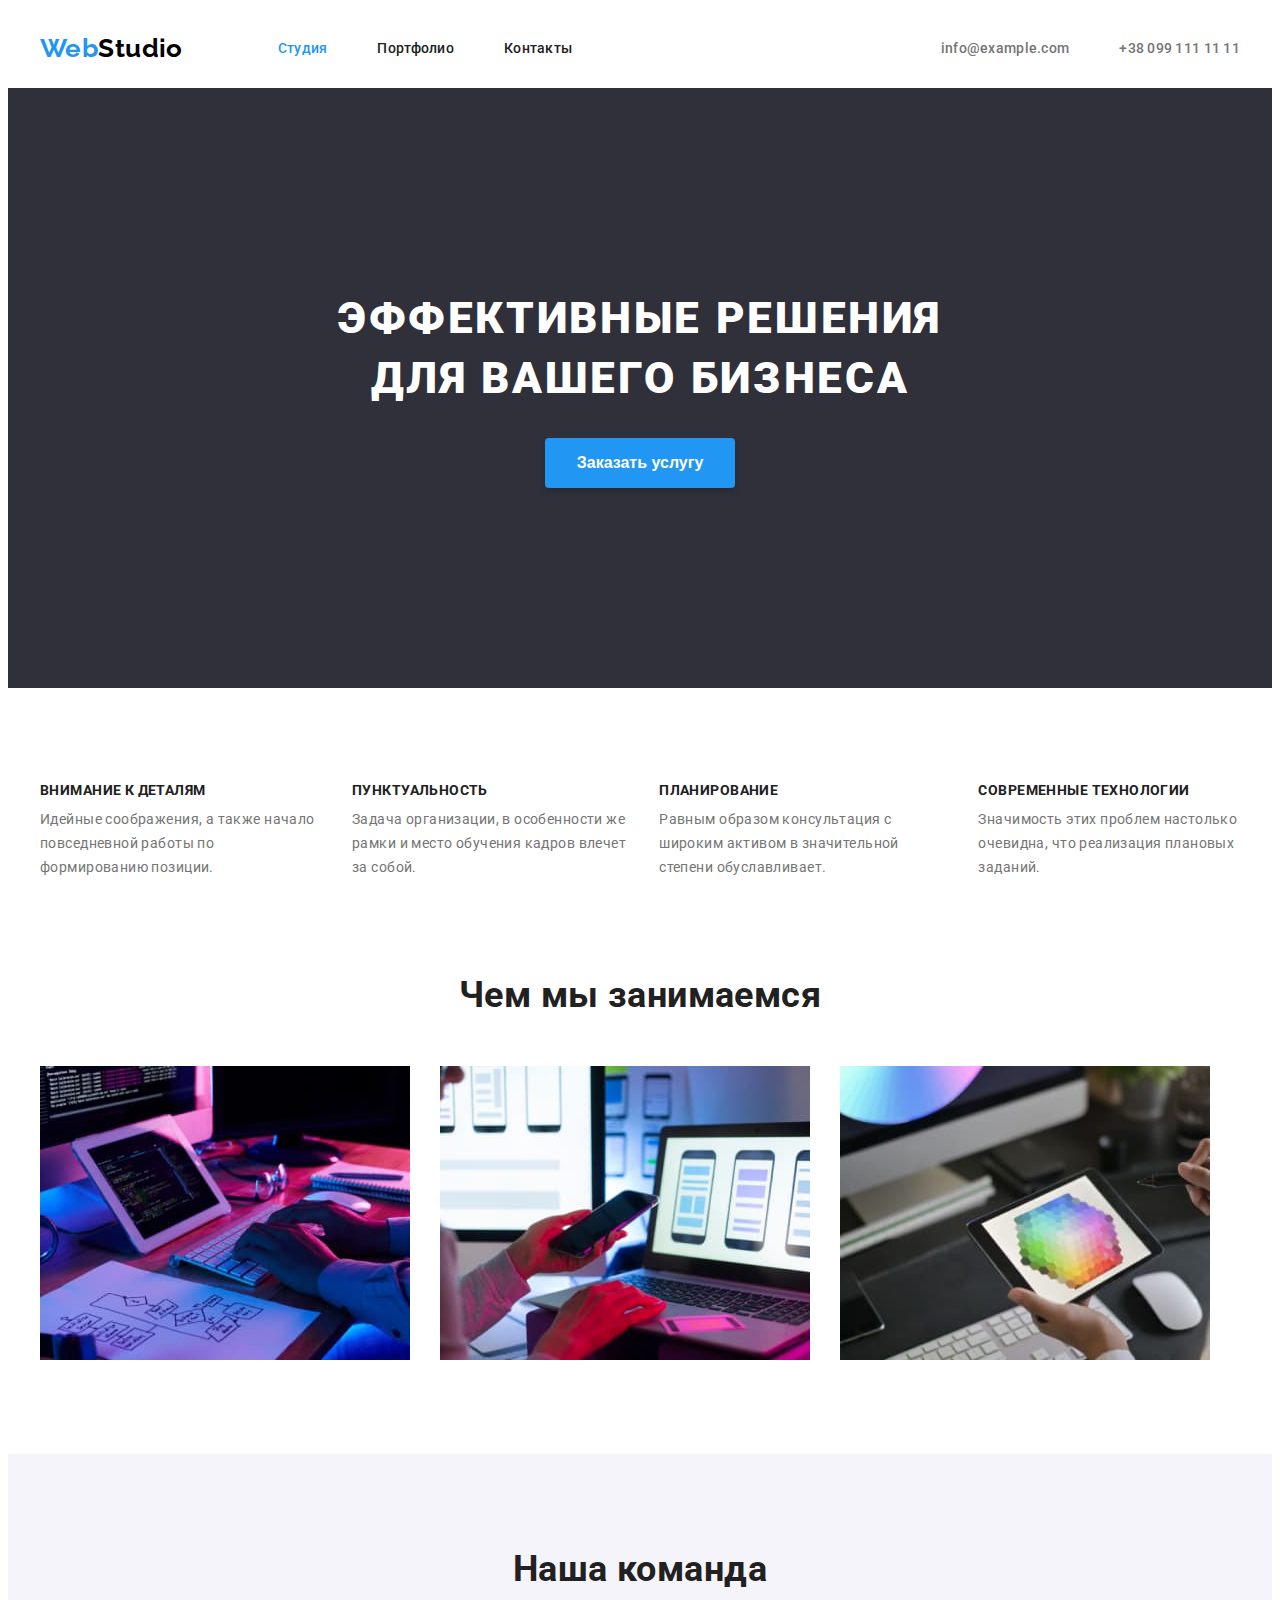
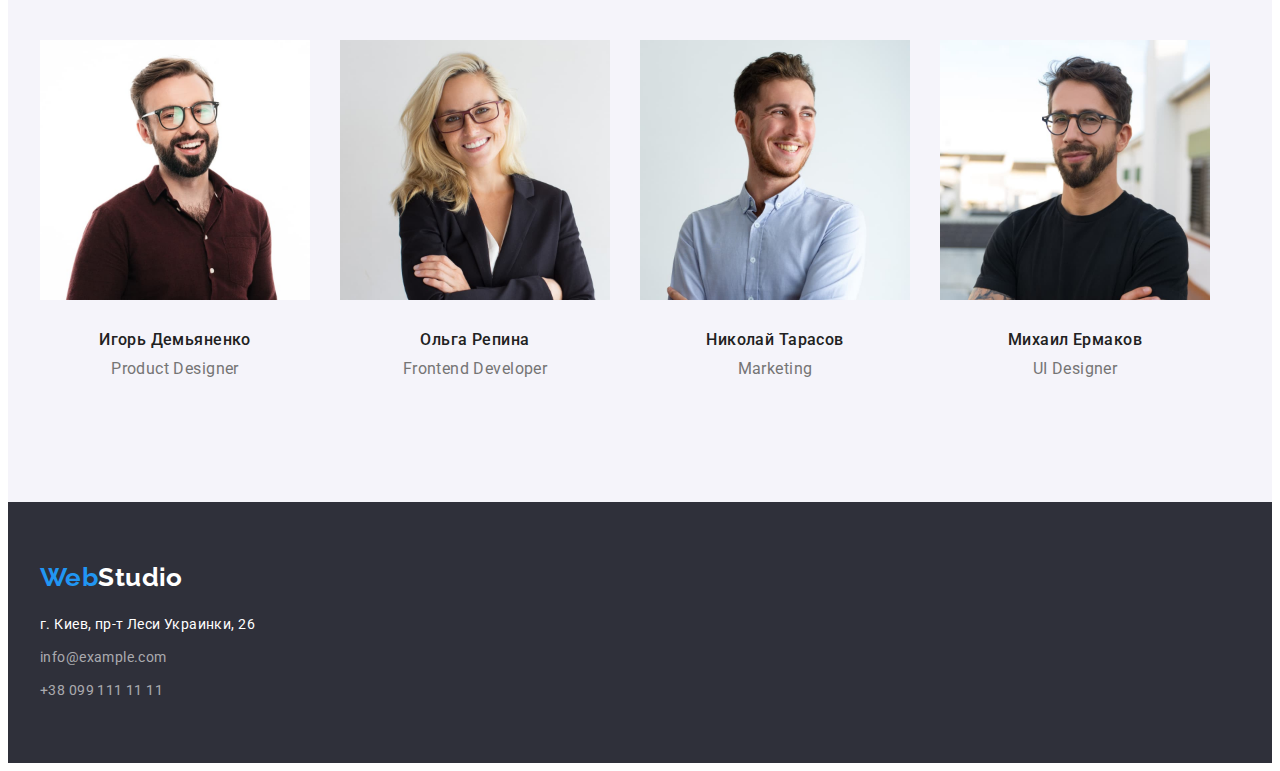
==== commit e8d5e40e: "v2" ====
--- a/index.html
+++ b/index.html
@@ -169,7 +169,7 @@
                 alt="Фотография специалиста Михаила Ермакова"
                 width="270"
               />
-              <div class="oour-team-description">
+              <div class="our-team-description">
                 <h3 class="our-team-title">Михаил Ермаков</h3>
                 <p class="our-team-position">UI Designer</p>
               </div>
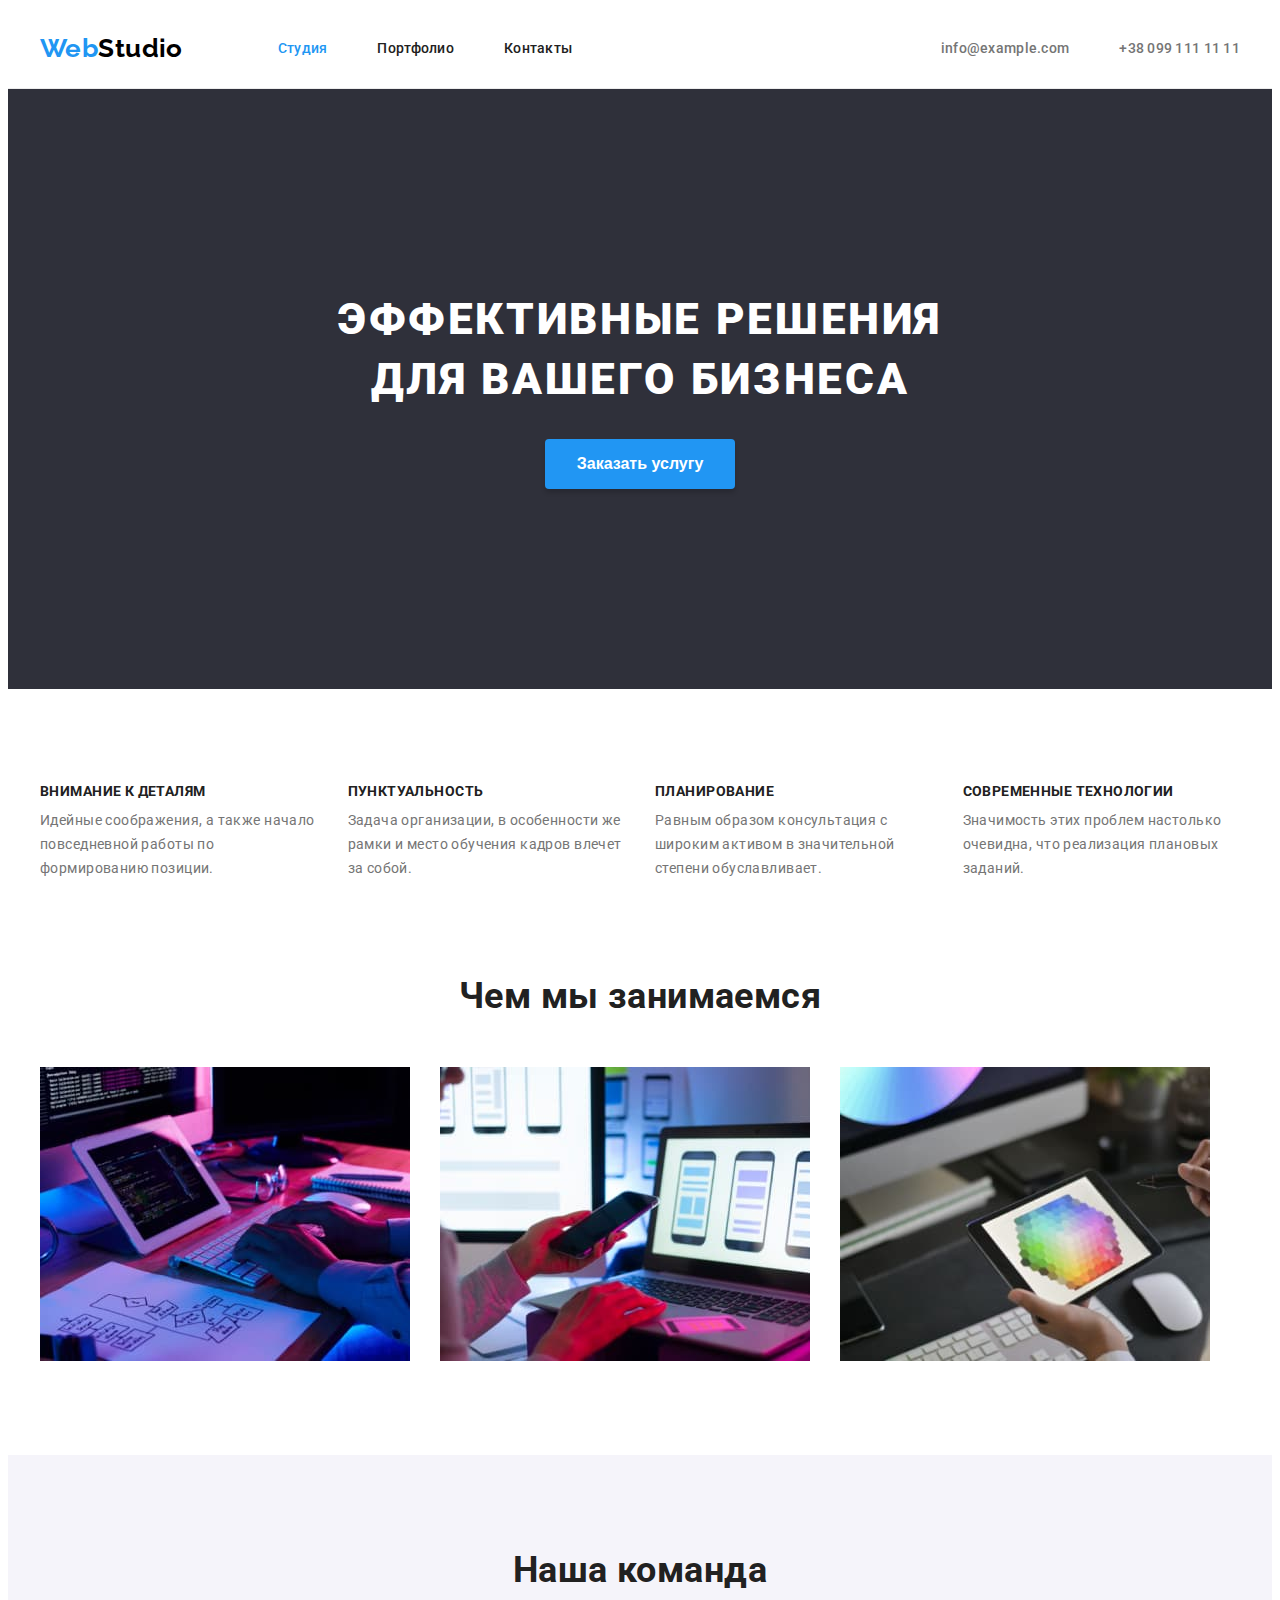
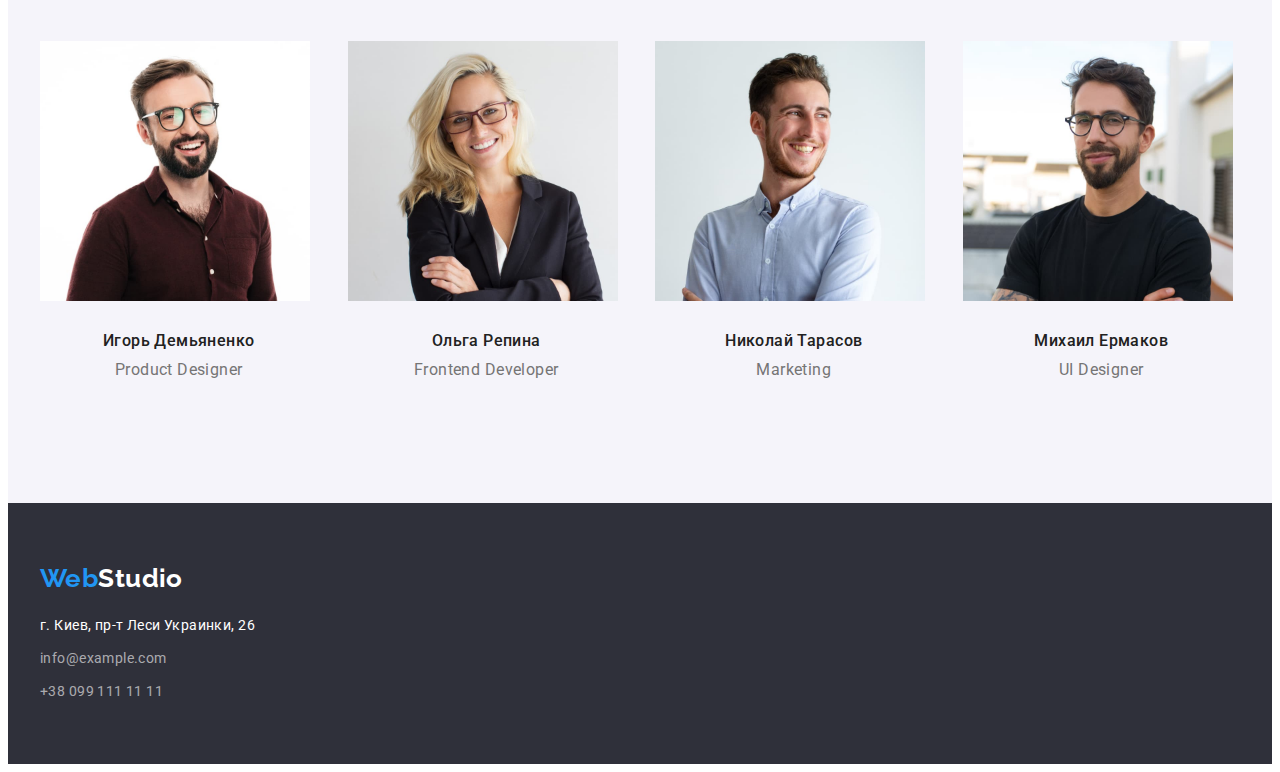
==== commit 811be59b: "Update index.html" ====
--- a/index.html
+++ b/index.html
@@ -3,9 +3,7 @@
   <head>
     <meta charset="UTF-8" />
     <meta http-equiv="X-UA-Compatible" content="IE=edge" />
-    <meta name="viewport" content="width=device-width, initial-scale=1.0" />
-    <!-- Styles -->
-    <!-- <link rel="stylesheet" type="text/css" href="./css/normalize.css" /> -->
+    <meta name="viewport" content="width=device-width, initial-scale=1.0" />    
     <!-- Fonts -->
     <link rel="preconnect" href="https://fonts.googleapis.com" />
     <link rel="preconnect" href="https://fonts.gstatic.com" crossorigin />
@@ -14,6 +12,7 @@
       rel="stylesheet"
     />
     <!-- Nomalize -->
+    <!-- <link rel="stylesheet" type="text/css" href="./css/normalize.css" /> -->
     <link
       rel="stylesheet"
       href="https://cdnjs.cloudflare.com/ajax/libs/modern-normalize/1.1.0/modern-normalize.min.css"
--- a/css/styles.css
+++ b/css/styles.css
@@ -116,7 +116,7 @@
 
 /* Header */
 .header{
-  --color-header-border : #ECECEC
+  --color-header-border : #ECECEC;
   border-bottom: 1px solid var(--color-header-border);
 }
 
@@ -232,8 +232,14 @@
   padding-left: 0;  
 }
 
+.our-edge-item{
+  /* flex-basis: 270px; */
+  --count-columb: 4;  
+  flex-basis: calc((100% - (var(--count-columb) - 1) * var(--margin-set-gap))/var(--count-columb));
+  /* flex-basis: calc(100% / 4 - var(--margin-set-gap)); */
+}
 .our-edge-item + .our-edge-item{
-  margin-left: 30px;
+  margin-left: var(--margin-set-gap);
 }
 
 .our-edge-title {
@@ -274,10 +280,13 @@
 .list.our-team {
   margin-top: 0;
   margin-bottom: 0;
-  padding: 0;
+  padding: 0;  
 }
 
 .our-team-item{
+  /* flex-basis: calc(100% / 4 - var(--margin-set-gap)); */
+  --count-columb: 4;  
+  flex-basis: calc((100% - (var(--count-columb) - 1) * var(--margin-set-gap)) / var(--count-columb));
   /* box-shadow : 0px 1px 3px rgba(0, 0, 0, 0.12),
                0px 1px 1px rgba(0, 0, 0, 0.14),
                0px 2px 1px rgba(0, 0, 0, 0.2); 
@@ -285,7 +294,7 @@
 }
 
 .our-team-item + .our-team-item{
-  margin-left: 30px;
+  margin-left: var(--margin-set-gap);
 }
 
 .our-team-description{
@@ -315,7 +324,7 @@
 
 /* filter */
 .button-filter {
-  display: block;
+  /* display: block; */
   padding: 6px 22px;
 
   font-weight: 500;
@@ -353,7 +362,10 @@
 .list.works .work-item{
   margin-top: var(--margin-set-gap);
   margin-left: var(--margin-set-gap);
-  flex-basis: calc(100% / 4 - var(--margin-set-gap));
+  
+  --count-columb: 3;  
+  flex-basis: calc((100% - (var(--count-columb) - 1) * var(--margin-set-gap))/var(--count-columb));
+  /* flex-basis: calc(100% / 3 - var(--margin-set-gap)); */
 }  
 
 /* v2 */
@@ -436,9 +448,6 @@
 /* FOOTER */
 .footer {
   background-color: var(--background-dark-color);
-}
-
-.footer .container{
   padding-top: 60px;
   padding-bottom: 60px;
 }
